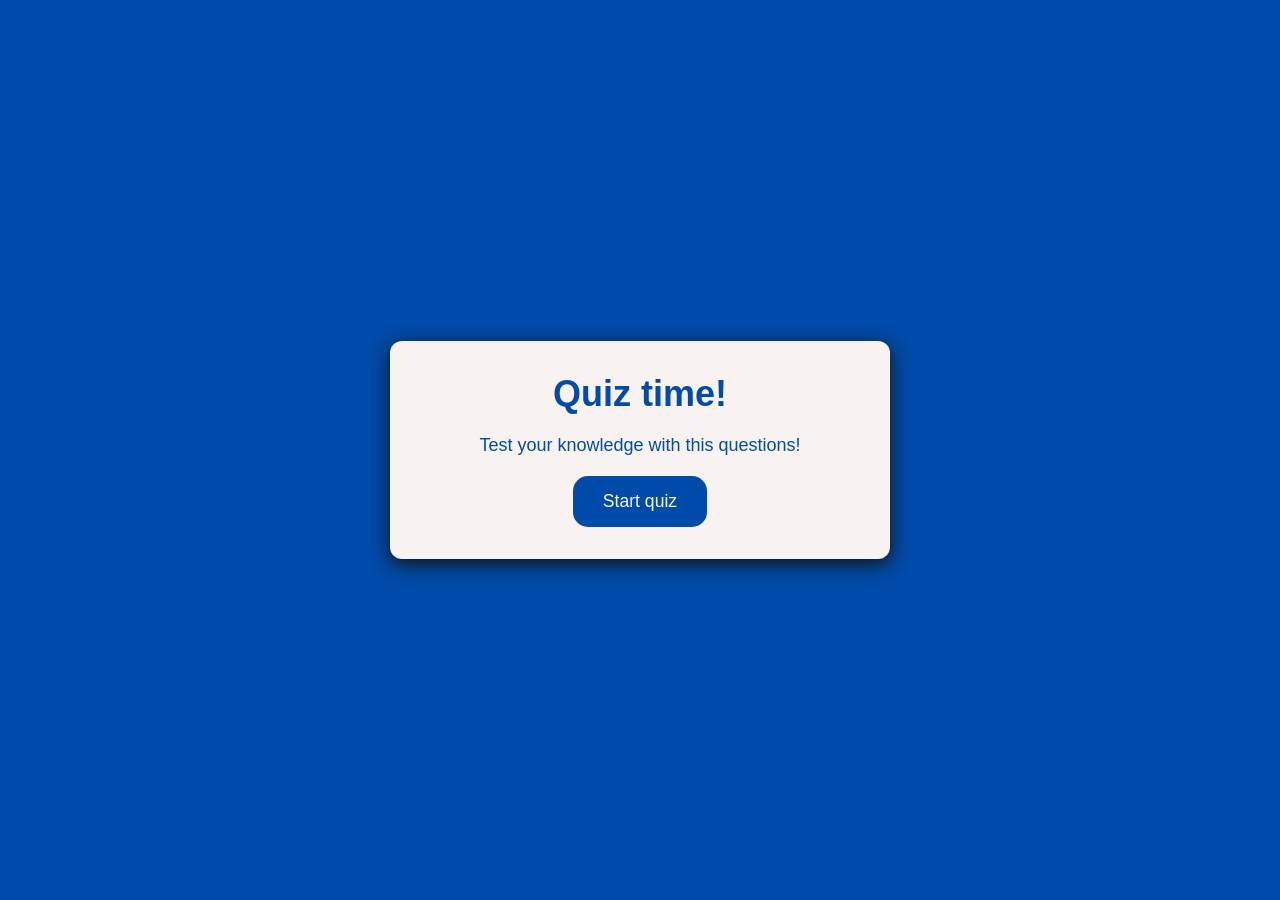
==== index.html @ 0c55e799 "Add files via upload" ====
<!doctype html>
<html lang="en">
  <head>
    <meta charset="UTF-8" />
    <meta name="viewport" content="width=device-width, initial-scale=1.0" />
    <link rel="stylesheet" href="styles.css" />
    <title>Quiz game</title>
    <link
      href="https://fonts.googleapis.com/css?family=Poller+One:regular"
      rel="stylesheet"
    />
  </head>
  <body>
    <div class="container">
      <div class="screen active" id="start-screen">
        <h1>Quiz time!</h1>
        <p class="start-text" id="start-t">
          Test your knowledge with this questions!
        </p>
        <button class="start-button" id="start-btn">Start quiz</button>
      </div>
      <div class="screen" id="screen-q">
        <div class="quiz-header">
          <h2 id="Question-text">Question</h2>

          <div class="quiz-info">
            <p>
              Question <span id="current-question">1</span> of
              <span id="total-questions">5</span>
            </p>
            <p>
              Score:
              <span id="score"> 0</span>
            </p>
          </div>
        </div>
        <div id="answers-container" class="answers">
          <!--Los botones se añaden desde java-->
        </div>
        <div class="progress-bar">
          <div id="progress" class="progress"></div>
        </div>
      </div>
      <div id="result-screen" class="screen">
        <h1>Quiz results</h1>
        <div class="result-info">
          <p>
            You scored <span id="total-score">0</span> out of
            <span id="max-score">5</span>
          </p>

          <div id="result-message">67</div>
        </div>
        <button id="restart-btn">Restart quiz</button>
      </div>
    </div>
    <script src="exercise1.js"></script>
  </body>
</html>
---- styles.css ----
* {
  box-sizing: border-box;
  margin: 0;
  padding: 0;
}

body {
  background-color: #014baa;
  display: flex;
  justify-content: center;
  align-items: center;
  color: #014baa;
  min-height: 100vh;
  padding: 10px;
  font-family: sans-serif;
  font-size: 18px;
}

.container {
  background-color: #f8f3f0;
  border-radius: 12px;
  box-shadow: 0px 5px 20px #131212;
  overflow: hidden;
  width: 100%;
  max-width: 500px;
  position: relative;
}

.screen {
  display: none;
  padding: 2rem;
  text-align: center;
}

.screen.active {
  display: block;
}

#start-screen h1 {
  color: #014baa;
  font-size: 2.5 rem;
  margin-bottom: 20px;
}

.start-text {
  margin-bottom: 20px;
}

.quiz-header {
  margin-bottom: 2rem;
}

#Question-text {
  color: #014baa;
  font-size: 1.5rem;
  margin-bottom: 1rem;
  line-height: 1.4;
}

.quiz-info {
  display: flex;
  justify-content: space-between;
  color: #014baa;
  margin-bottom: 10px;
}

.answers {
  display: flex;
  flex-direction: column;
  gap: 10px;
  margin-bottom: 25px;
}

.answer-btn {
  color: #f8f3f0;
  background-color: #014baa;
  border: 1px solid rgb(184, 250, 140);
  border-radius: 5px;
  padding: 1rem;
  cursor: pointer;
  text-align: left;
  transition: all 0.3 ease;
}

.answer-btn:hover {
  background-color: #0c63d4;
}

.answer-btn.correct {
  background-color: #66ca77;
}

.answer-btn.incorrect {
  background-color: rgb(209, 106, 106);
}

.progress-bar {
  height: 10px;
  background-color: beige;
  border-radius: 8px;
  overflow: hidden;
  margin-top: 20px;
}

.progress {
  height: 100%;
  background-color: #014baa;
  width: 0%;
  transition: width 1s ease;
}

#result-screen h1 {
  color: #014baa;
  font-size: 2.5 rem;
  margin-bottom: 20px;
}

.result-info {
  background-color: #014baa;
  color: #f8f3f0;
  padding: 15px;
  border-radius: 15px;
  margin-bottom: 30px;
}

.result-info p {
  font-size: 1.2rem;
  color: #f8f3f0;
  margin-bottom: 1rem;
}

#result-message {
  font-size: 20px;
  color: #f8f3f0;
  margin-bottom: 20px;
}

button {
  background-color: #014baa;
  color: #f8f3f0;
  font-size: 1.1rem;
  border: none;
  padding: 15px 30px;
  cursor: pointer;
  border-radius: 15px;
  transition: background-color 0.3s ease;
}

button:hover {
  background-color: #033b83;
}

/*Responsive design*/
@media (max-width: 500px) {
  .screen {
    padding: 1rem;
  }
  #start-screen h1 {
    font-size: 2rem;
  }
  #Question-text {
    font-size: 1.3rem;
  }
  .answer-btn {
    padding: 12px;
  }
  button {
    padding: 12px 25px;
    font-size: 1rem;
  }
}
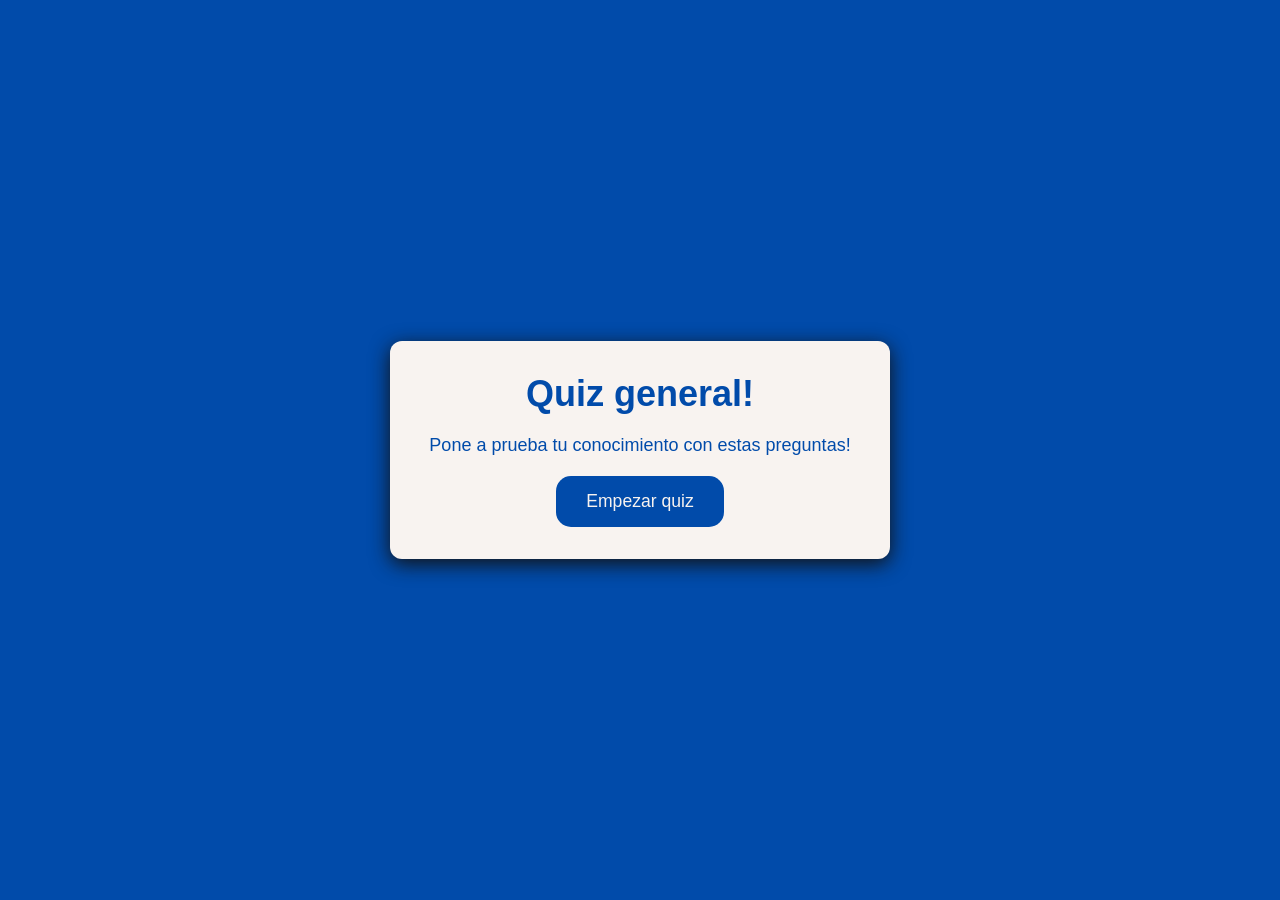
==== commit 1019c9c3: "Add files via upload" ====
--- a/index.html
+++ b/index.html
@@ -13,19 +13,19 @@
   <body>
     <div class="container">
       <div class="screen active" id="start-screen">
-        <h1>Quiz time!</h1>
+        <h1>Quiz general!</h1>
         <p class="start-text" id="start-t">
-          Test your knowledge with this questions!
+          Pone a prueba tu conocimiento con estas preguntas!
         </p>
-        <button class="start-button" id="start-btn">Start quiz</button>
+        <button class="start-button" id="start-btn">Empezar quiz</button>
       </div>
       <div class="screen" id="screen-q">
         <div class="quiz-header">
-          <h2 id="Question-text">Question</h2>
+          <h2 id="Question-text">Pregunta</h2>
 
           <div class="quiz-info">
             <p>
-              Question <span id="current-question">1</span> of
+              Pregunta <span id="current-question">1</span> de
               <span id="total-questions">5</span>
             </p>
             <p>
@@ -42,16 +42,16 @@
         </div>
       </div>
       <div id="result-screen" class="screen">
-        <h1>Quiz results</h1>
+        <h1>Tus resultados</h1>
         <div class="result-info">
           <p>
-            You scored <span id="total-score">0</span> out of
+            Acertaste <span id="total-score">0</span>de
             <span id="max-score">5</span>
           </p>
 
-          <div id="result-message">67</div>
+          <div id="result-message"></div>
         </div>
-        <button id="restart-btn">Restart quiz</button>
+        <button id="restart-btn">Reiniciar quiz</button>
       </div>
     </div>
     <script src="exercise1.js"></script>
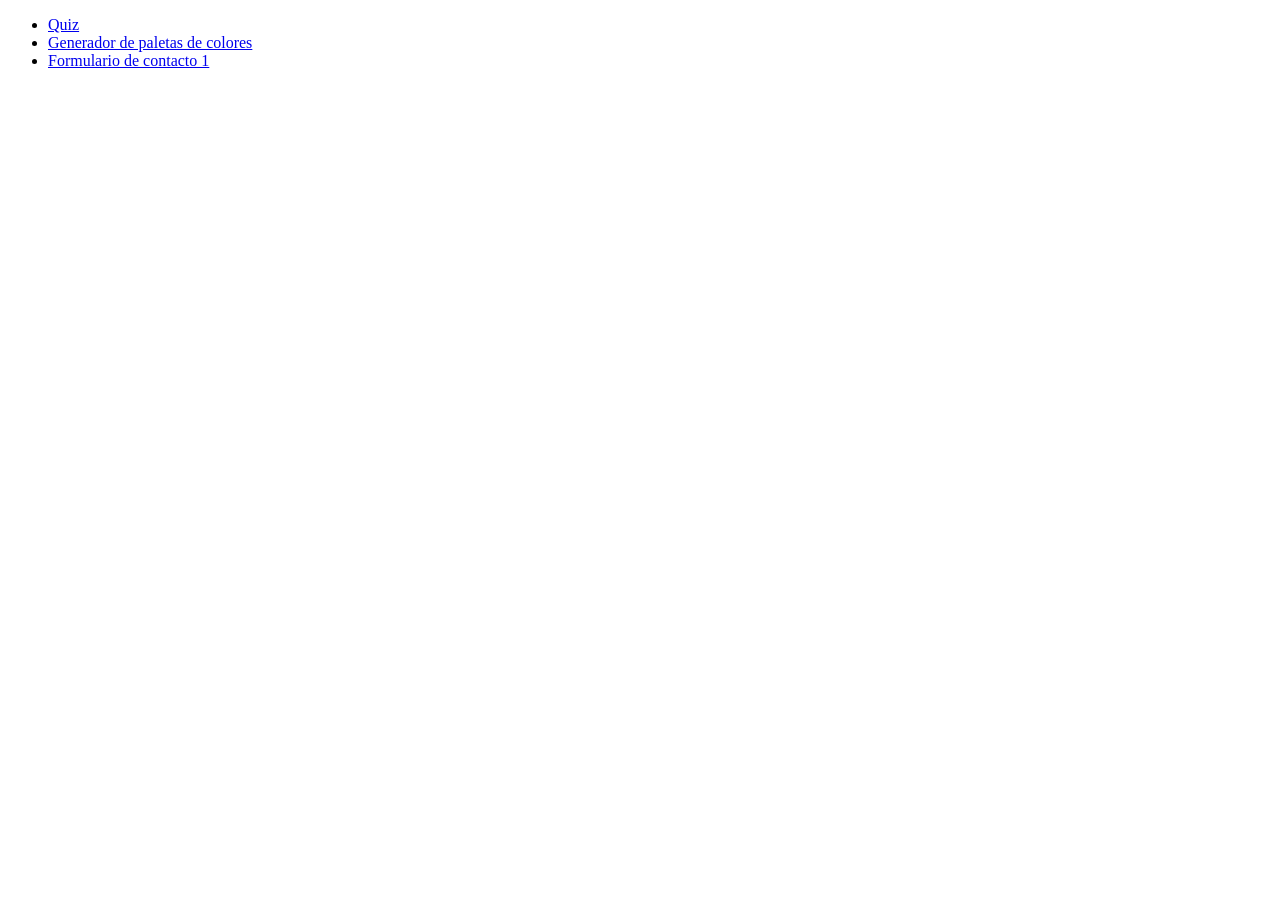
==== commit 6e1eafab: "Add files via upload" ====
--- a/index.html
+++ b/index.html
@@ -3,57 +3,21 @@
   <head>
     <meta charset="UTF-8" />
     <meta name="viewport" content="width=device-width, initial-scale=1.0" />
-    <link rel="stylesheet" href="styles.css" />
-    <title>Quiz game</title>
-    <link
-      href="https://fonts.googleapis.com/css?family=Poller+One:regular"
-      rel="stylesheet"
-    />
+    <title>Repositorio</title>
   </head>
   <body>
-    <div class="container">
-      <div class="screen active" id="start-screen">
-        <h1>Quiz general!</h1>
-        <p class="start-text" id="start-t">
-          Pone a prueba tu conocimiento con estas preguntas!
-        </p>
-        <button class="start-button" id="start-btn">Empezar quiz</button>
-      </div>
-      <div class="screen" id="screen-q">
-        <div class="quiz-header">
-          <h2 id="Question-text">Pregunta</h2>
-
-          <div class="quiz-info">
-            <p>
-              Pregunta <span id="current-question">1</span> de
-              <span id="total-questions">5</span>
-            </p>
-            <p>
-              Score:
-              <span id="score"> 0</span>
-            </p>
-          </div>
-        </div>
-        <div id="answers-container" class="answers">
-          <!--Los botones se añaden desde java-->
-        </div>
-        <div class="progress-bar">
-          <div id="progress" class="progress"></div>
-        </div>
-      </div>
-      <div id="result-screen" class="screen">
-        <h1>Tus resultados</h1>
-        <div class="result-info">
-          <p>
-            Acertaste <span id="total-score">0</span>de
-            <span id="max-score">5</span>
-          </p>
-
-          <div id="result-message"></div>
-        </div>
-        <button id="restart-btn">Reiniciar quiz</button>
-      </div>
-    </div>
-    <script src="exercise1.js"></script>
+    <ul>
+      <li>
+        <a href="Free%20code%20camp/exercise number 1/"> Quiz </a>
+      </li>
+      <li>
+        <a href="Free%20code%20camp/exercise 2/"
+          >Generador de paletas de colores</a
+        >
+      </li>
+      <li>
+        <a href="Free%20code%20camp/contacto/">Formulario de contacto 1</a>
+      </li>
+    </ul>
   </body>
 </html>
